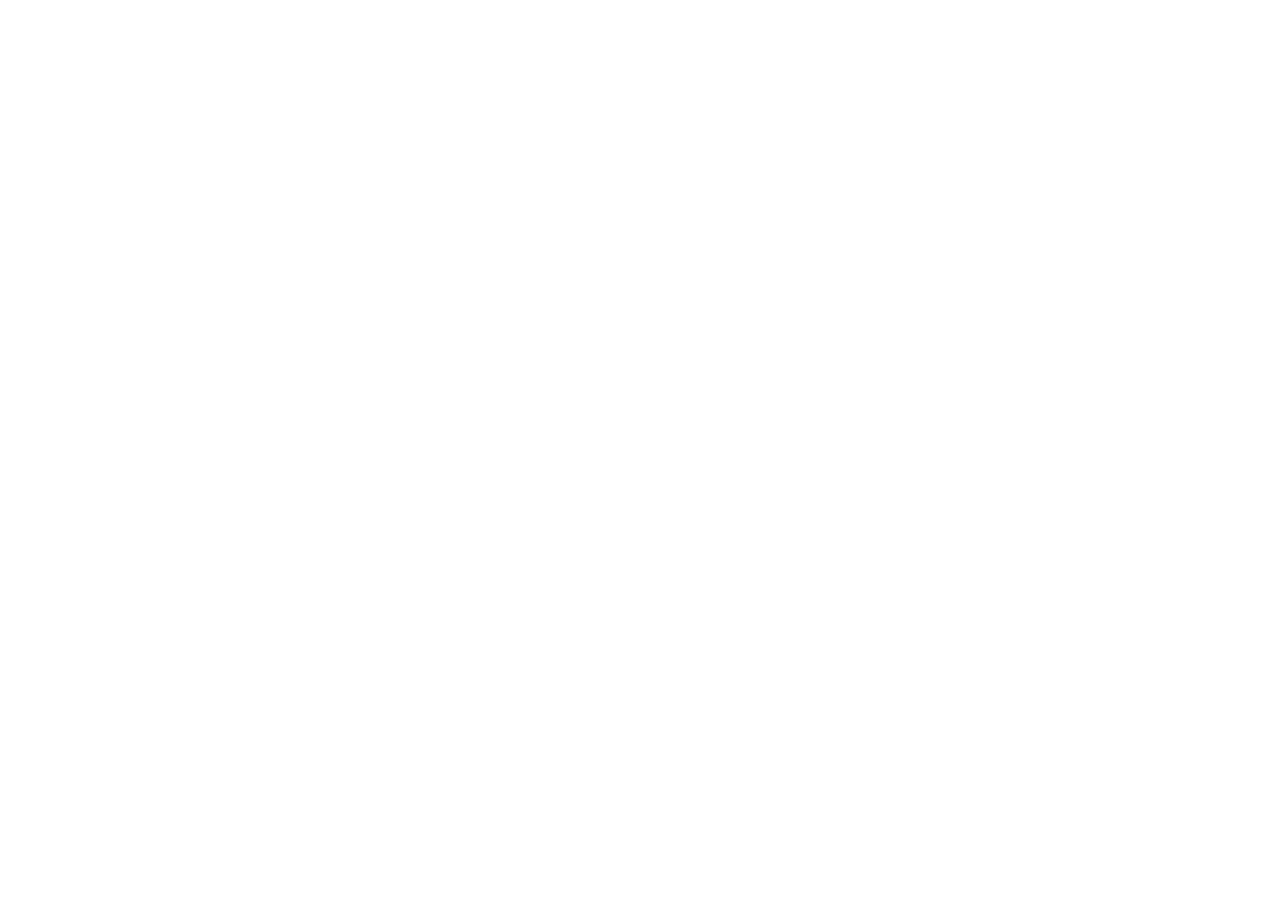
==== index.html @ 2a0c5408 "img" ====
<!DOCTYPE html>
<html lang="pt-br">
<head>
    <meta charset="UTF-8">
    <meta name="viewport" content="width=device-width, initial-scale=1.0">
    <title>Tela de Login</title>
</head>
<body>
    
</body>
</html>
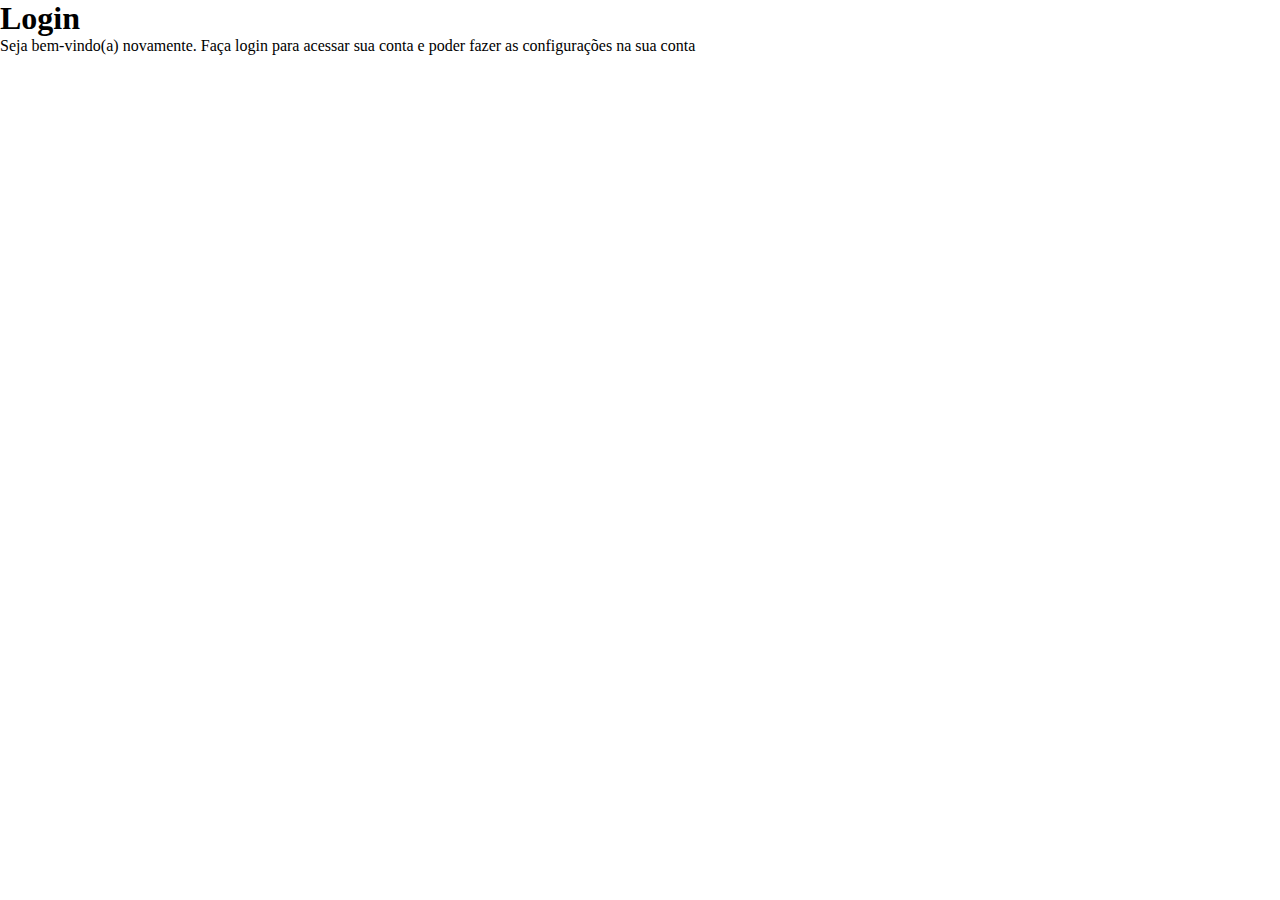
==== commit ccf3bbff: "ex" ====
--- a/index.html
+++ b/index.html
@@ -1,11 +1,25 @@
 <!DOCTYPE html>
 <html lang="pt-br">
+
 <head>
     <meta charset="UTF-8">
     <meta name="viewport" content="width=device-width, initial-scale=1.0">
-    <title>Tela de Login</title>
+    <link rel="stylesheet" href="estilos/style.css">
+    <title>Login</title>
 </head>
+
 <body>
-    
+    <main>
+        <section id="login">
+            <div id="imagem">
+
+            </div>
+            <div id="formulario">
+                <h1>Login</h1>
+                <p>Seja bem-vindo(a) novamente. Faça login para acessar sua conta e poder fazer as configurações na sua conta</p>
+            </div>
+        </section>
+    </main>
 </body>
+
 </html>--- a/estilos/style.css
+++ b/estilos/style.css
@@ -0,0 +1,6 @@
+@charset "UTF-8";
+
+* {
+    margin: 0px;
+    padding: 0px;
+}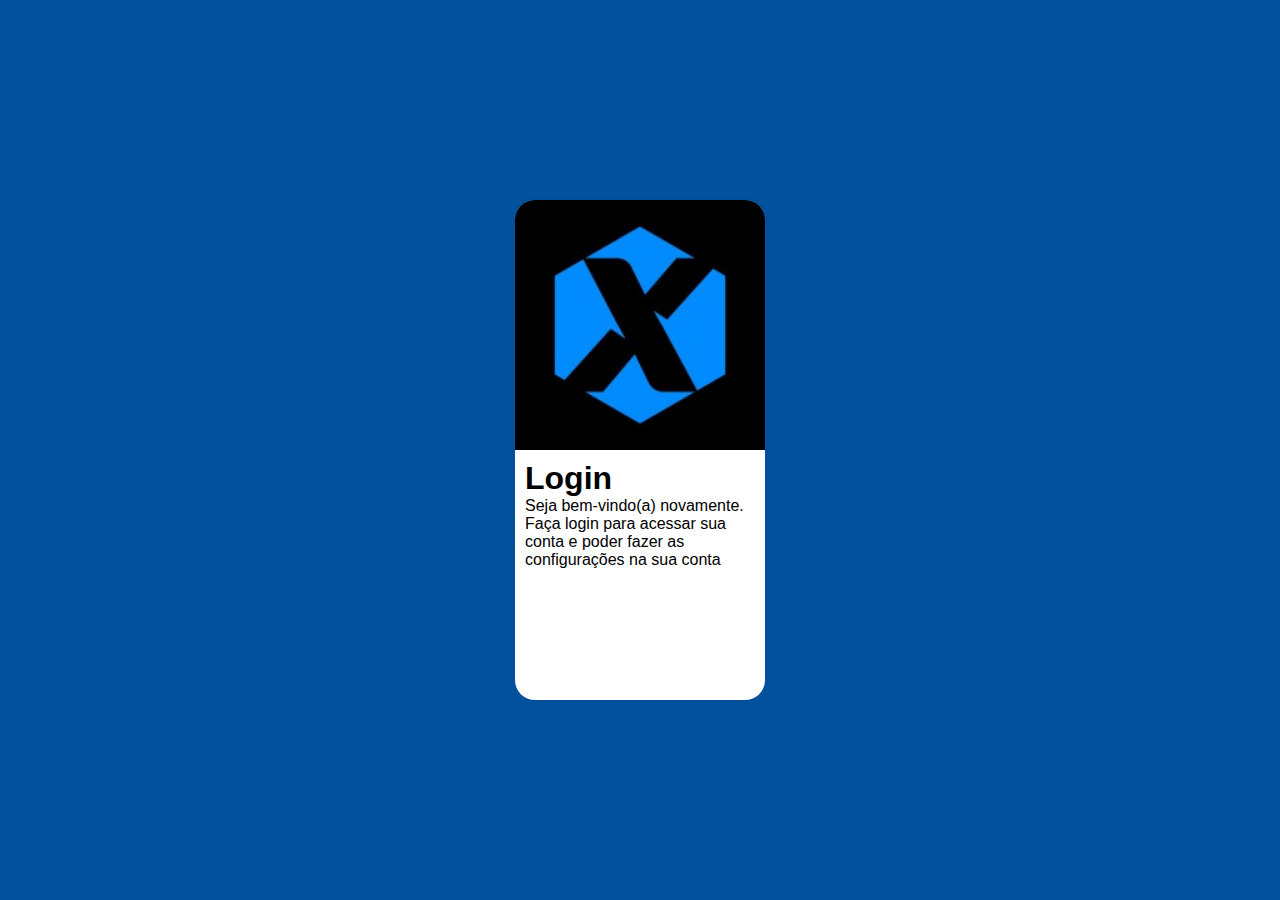
==== commit ac3a2fd0: "MED" ====
--- a/index.html
+++ b/index.html
@@ -5,6 +5,7 @@
     <meta charset="UTF-8">
     <meta name="viewport" content="width=device-width, initial-scale=1.0">
     <link rel="stylesheet" href="estilos/style.css">
+    <link rel="stylesheet" href="estilos/mediaquery.css">
     <title>Login</title>
 </head>
 
@@ -17,6 +18,10 @@
             <div id="formulario">
                 <h1>Login</h1>
                 <p>Seja bem-vindo(a) novamente. Faça login para acessar sua conta e poder fazer as configurações na sua conta</p>
+                <form action="login.php" method="post">
+
+
+                </form>
             </div>
         </section>
     </main>
--- a/estilos/style.css
+++ b/estilos/style.css
@@ -3,4 +3,44 @@
 * {
     margin: 0px;
     padding: 0px;
+    font-family: -apple-system, BlinkMacSystemFont, 'Segoe UI', Roboto, Oxygen, Ubuntu, Cantarell, 'Open Sans', 'Helvetica Neue', sans-serif;
+    box-sizing: border-box;
+}
+
+body, html {
+    background-color: #0252a0;
+    height: 100vh;
+    width: 100vw;
+}
+
+main {
+    position: relative;
+    width: 100vw;
+    height: 100vh;
+}
+
+section#login {
+    position: absolute;
+    top: 50%;
+    left: 50%;
+    transform: translate(-50%, -50%);
+    overflow: hidden;
+
+    background-color: white;
+    width: 250px;
+    height: 500px;
+    border-radius: 20px;
+    box-shadow: 0px 0px 10px rgba(0, 0, 0, 0.066);
+}
+
+section#login div#imagem {
+    background: #0252a0 url(../imagens/xports.jpg) no-repeat;
+    height: 250px;
+    background-size: cover;
+    background-position: center center;
+}
+
+section#login div#formulario {
+    display: block;
+    padding: 10px;
 }--- a/estilos/mediaquery.css
+++ b/estilos/mediaquery.css
@@ -0,0 +1,3 @@
+@charset "UTF-8";
+
+
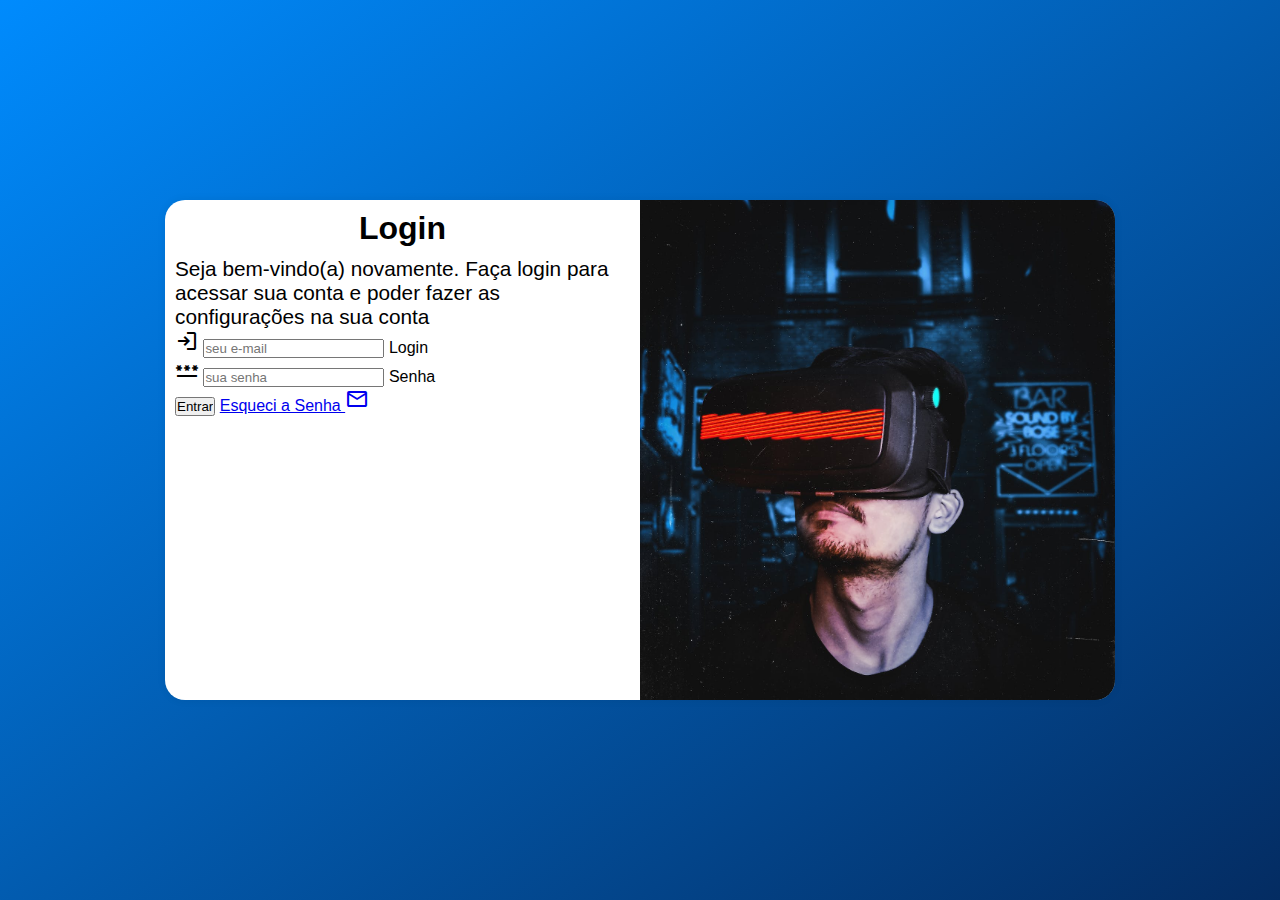
==== commit eb2be8d0: "add formulario" ====
--- a/index.html
+++ b/index.html
@@ -6,6 +6,7 @@
     <meta name="viewport" content="width=device-width, initial-scale=1.0">
     <link rel="stylesheet" href="estilos/style.css">
     <link rel="stylesheet" href="estilos/mediaquery.css">
+    <link rel="stylesheet" href="https://fonts.googleapis.com/css2?family=Material+Symbols+Outlined:opsz,wght,FILL,GRAD@20..48,100..700,0..1,-50..200" />
     <title>Login</title>
 </head>
 
@@ -19,8 +20,24 @@
                 <h1>Login</h1>
                 <p>Seja bem-vindo(a) novamente. Faça login para acessar sua conta e poder fazer as configurações na sua conta</p>
                 <form action="login.php" method="post">
-
-
+                    <div class="campo">
+                        <span class="material-symbols-outlined">
+                            login
+                            </span>
+                        <input type="email" name="login" id="ilogin" placeholder="seu e-mail" required>
+                        <label for="ilogin">Login</label>
+                    </div>
+                    <div class="campo">
+                        <span class="material-symbols-outlined">
+                            password
+                            </span>
+                        <input type="password" name="senha" id="isenha" placeholder="sua senha" required>
+                        <label for="isenha" >Senha</label>
+                    </div>
+                    <input type="submit" value="Entrar">
+                    <a href="esqueci.html">Esqueci a Senha <span class="material-symbols-outlined">
+                        email
+                        </span></a>
                 </form>
             </div>
         </section>
--- a/estilos/style.css
+++ b/estilos/style.css
@@ -7,7 +7,7 @@
     box-sizing: border-box;
 }
 
-body, html {
+body {
     background-color: #0252a0;
     height: 100vh;
     width: 100vw;
@@ -31,11 +31,14 @@
     height: 500px;
     border-radius: 20px;
     box-shadow: 0px 0px 10px rgba(0, 0, 0, 0.066);
+    transition: width .3s, height .3s;
+    transition-timing-function: ease;
 }
 
 section#login div#imagem {
-    background: #0252a0 url(../imagens/xports.jpg) no-repeat;
-    height: 250px;
+    display: block;
+    background: #0252a0 url(../imagens/pexels-harsch-shivam-2007647.jpg) no-repeat;
+    height: 200px;
     background-size: cover;
     background-position: center center;
 }
@@ -43,4 +46,9 @@
 section#login div#formulario {
     display: block;
     padding: 10px;
+}
+
+div#formulario h1 {
+    text-align: center;
+    margin-bottom: 10px;
 }--- a/estilos/mediaquery.css
+++ b/estilos/mediaquery.css
@@ -1,3 +1,56 @@
 @charset "UTF-8";
 
+/* Mobile devices – 320px — 480px.
+iPads, Tablets – 481px — 768px.
+Small screens, laptops – 769px — 1024px.
+Desktops, large screens – 1025px — 1200px.
+Extra large screens, TV – 1201px, and more. */
 
+
+@media screen and (min-width: 769px) and (max-width: 1024px){ 
+    body {
+        background-image: linear-gradient(to top left, #042C62, #008bfd);
+    }
+    
+    section#login {
+        width: 90vw;
+    }
+
+    section#login div#imagem {
+        float: left;
+        width: 40%;
+        height: 100%;
+        
+    }
+
+    section#login div#formulario {
+        float: right;
+        width: 70%;
+    }
+}
+
+@media screen and (min-width: 1025px){ 
+
+    body {
+        background-image: linear-gradient(to top left, #042C62, #008bfd);
+    }
+
+    section#login { 
+        width: 950px;
+    }
+
+    section#login div#imagem {
+        float: right;
+        width: 50%;
+        height: 100%;
+    }
+
+    section#login div#formulario {
+        float: left;
+        width: 50%;
+    }
+
+    div#formulario p {
+        font-size: 1.3em;
+    }
+}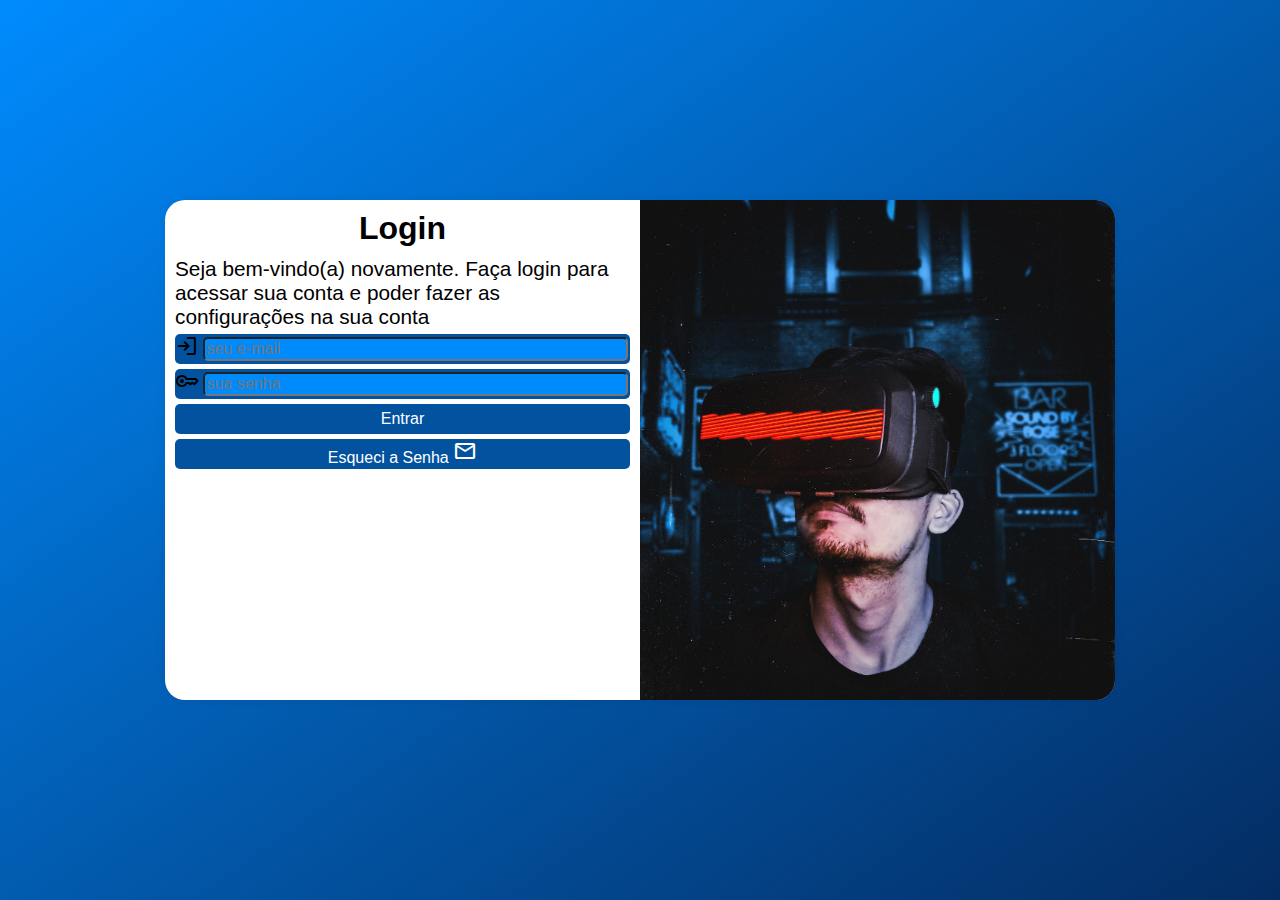
==== commit 6074b4a9: "finalizado" ====
--- a/index.html
+++ b/index.html
@@ -29,13 +29,13 @@
                     </div>
                     <div class="campo">
                         <span class="material-symbols-outlined">
-                            password
+                            key
                             </span>
                         <input type="password" name="senha" id="isenha" placeholder="sua senha" required>
-                        <label for="isenha" >Senha</label>
+                        <label for="isenha">Senha</label>
                     </div>
                     <input type="submit" value="Entrar">
-                    <a href="esqueci.html">Esqueci a Senha <span class="material-symbols-outlined">
+                    <a href="esqueci.html" class="botao">Esqueci a Senha <span class="material-symbols-outlined">
                         email
                         </span></a>
                 </form>
--- a/estilos/style.css
+++ b/estilos/style.css
@@ -27,7 +27,7 @@
     overflow: hidden;
 
     background-color: white;
-    width: 250px;
+    width: 270px;
     height: 500px;
     border-radius: 20px;
     box-shadow: 0px 0px 10px rgba(0, 0, 0, 0.066);
@@ -51,4 +51,73 @@
 div#formulario h1 {
     text-align: center;
     margin-bottom: 10px;
-}+}
+
+form input[type=submit] {
+    display: block;
+    font-size: 1em;
+    width: 100%;
+    height: 30px;
+    background-color: #0252a0;
+    color: white;
+    border: none;
+    border-radius: 5px;
+    cursor: pointer;
+    margin-top: 5px;
+}
+
+form div.campo {
+    background-color: #0252a0;
+    width: 100%;
+    display: block;
+    height: 30px;
+    border-radius: 5px;
+    margin-top: 5px;
+}
+
+form label {
+    display: none;
+    border: none;
+    color: white;
+}
+
+form input[type=submit]:hover {
+       background-color: #000000;
+
+    
+}
+
+
+form a.botao {
+    display: block;
+    text-align: center;
+    font-size: 1em;
+    width: 100%;
+    height: 30px;
+    border-radius: 5px;
+    text-decoration: none;
+    color: white;
+    background-color: #0252a0;
+    margin-top: 5px;
+}
+
+form a.botao:hover { 
+    background-color: #000000;
+}
+
+div.campo i {
+    color: white;
+    font-size: 2em;
+    width: 30px;
+    padding: 5px;
+}
+
+div.campo input {
+    background-color: #008bfd;
+    width: calc(100% - 30px);
+    border-radius: 5px;
+    font-size: 1em;
+    padding: 1px;
+    transform: translateY(-4px);
+}
+
--- a/estilos/mediaquery.css
+++ b/estilos/mediaquery.css
@@ -25,7 +25,7 @@
 
     section#login div#formulario {
         float: right;
-        width: 70%;
+        width: 60%;
     }
 }
 
